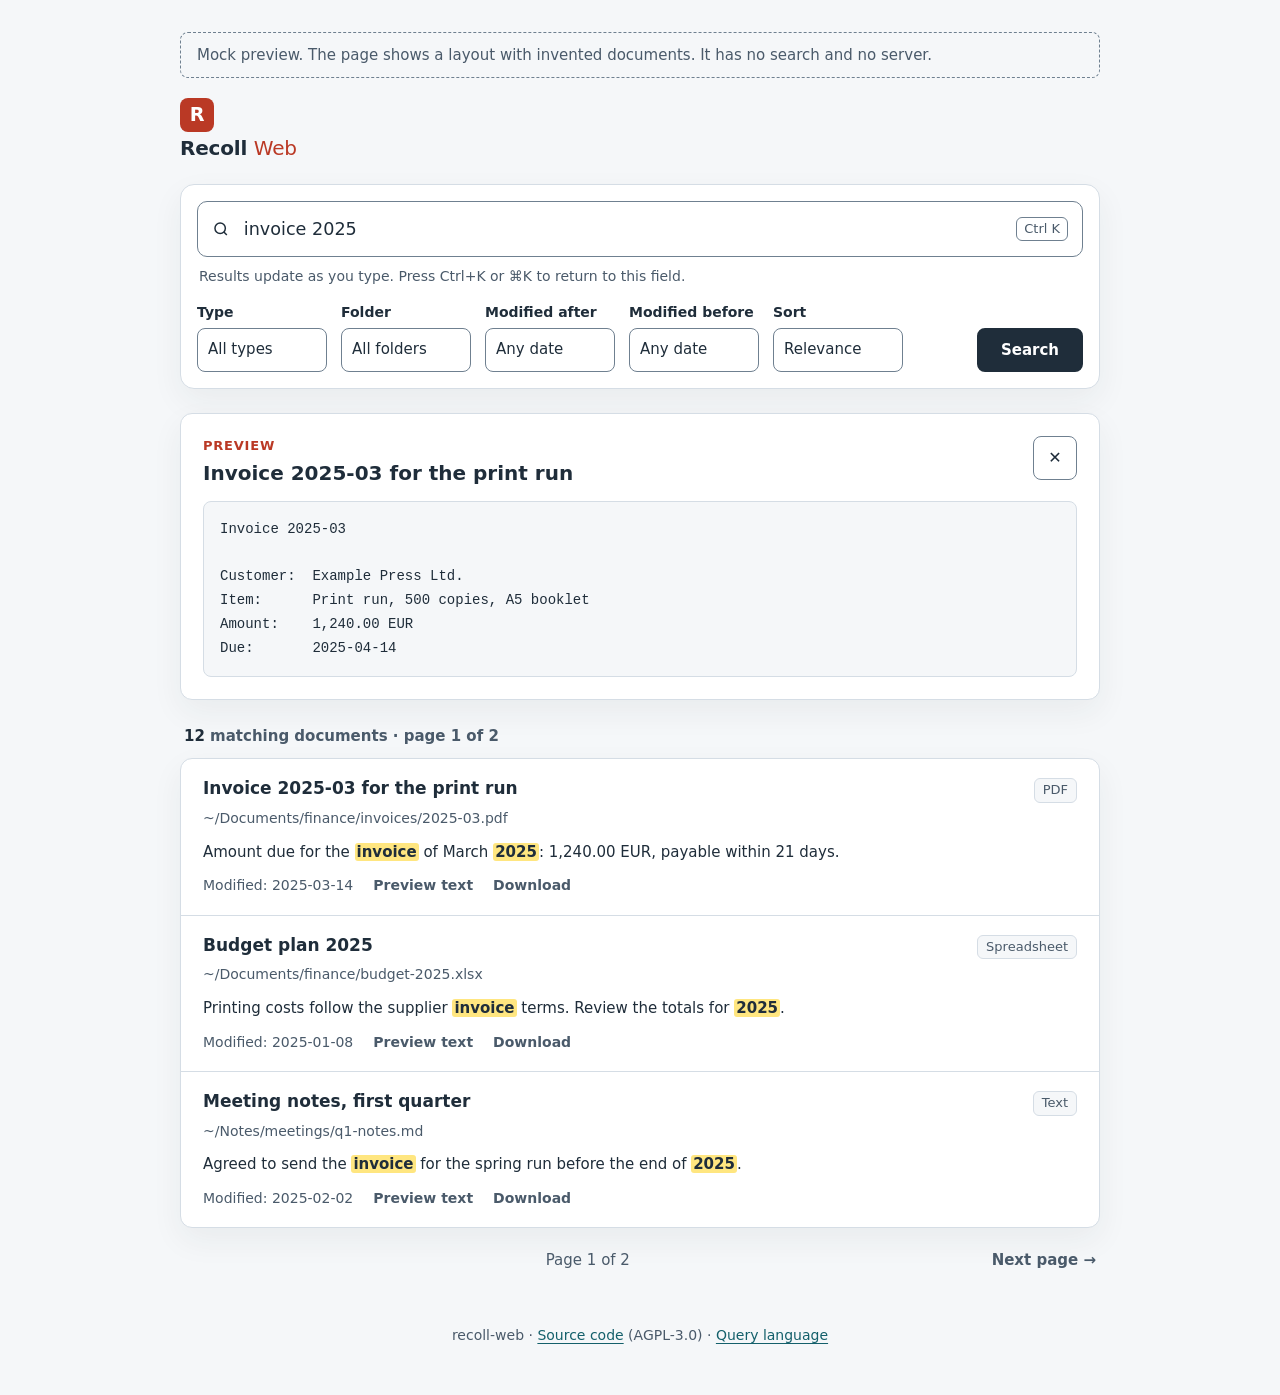
==== docs/index.html @ 52765eed "docs: add a mock preview of the interface for GitHub Pages Co-Authored-By: Claude Haiku 5.5 <noreply" ====
<!doctype html>
<!-- SPDX-License-Identifier: AGPL-3.0-only -->
<html lang="en">
  <head>
    <meta charset="utf-8">
    <meta name="viewport" content="width=device-width, initial-scale=1">
    <meta name="color-scheme" content="light dark">
    <title>Recoll Web · Mock preview</title>
    <style>
      /* The palette and the layout follow src/recoll_web/static/styles.css. */
      :root {
        --bg:#f5f7f9; --panel:#fff; --text:#1f2d3a; --muted:#4a5a6a; --line:#d5dde5; --border:#6f8090;
        --accent:#14606b; --brand:#ba3925; --mark:#ffe680; --mark-text:#1f2d3a; --focus:#14606b;
        --shadow:0 12px 32px rgba(31,45,58,.06);
        --font:"Noto Sans","Open Sans",system-ui,-apple-system,"Segoe UI",Roboto,sans-serif;
        --mono:"Noto Sans Mono",ui-monospace,SFMono-Regular,Menlo,Consolas,monospace;
      }
      @media (prefers-color-scheme: dark) {
        :root {
          --bg:#11181f; --panel:#1a242e; --text:#e8eef3; --muted:#b0bdc9; --line:#33424f; --border:#7d8fa0;
          --accent:#6fd0dc; --brand:#ff8a75; --mark:#5c4a00; --mark-text:#fff6d6; --focus:#6fd0dc; --shadow:none;
        }
        .brand-mark { color:#11181f; }
      }
      * { box-sizing:border-box; }
      body { margin:0; background:var(--bg); color:var(--text); font:1rem/1.6 var(--font); }
      a { color:var(--accent); text-decoration:underline; text-decoration-thickness:1px; text-underline-offset:.2em; }
      :focus-visible { outline:3px solid var(--focus); outline-offset:2px; }
      .shell { width:min(920px, calc(100% - 32px)); margin:32px auto 48px; }
      .banner { margin:0 0 20px; padding:10px 16px; border:1px dashed var(--border); border-radius:8px; color:var(--muted); font-size:.9375rem; }
      .brand { display:flex; gap:10px; align-items:center; margin:0 0 20px; }
      .brand h1 { margin:0; font-size:1.25rem; font-weight:700; letter-spacing:-.01em; }
      .visually-hidden { position:absolute; width:1px; height:1px; overflow:hidden; clip:rect(0 0 0 0); white-space:nowrap; }
      .brand-mark { background:var(--brand); color:#fff; width:34px; height:34px; border-radius:8px; display:grid; place-items:center; font-size:1.2rem; }
      .brand-muted { color:var(--brand); font-weight:400; }
      .search-form { background:var(--panel); border:1px solid var(--line); border-radius:14px; padding:16px; box-shadow:var(--shadow); }
      .search-field { display:flex; gap:12px; align-items:center; border:1px solid var(--border); border-radius:10px; padding:0 14px; min-height:56px; }
      .search-field input { background:transparent; border:0; outline:0; width:100%; min-height:44px; color:var(--text); font:inherit; font-size:1.1rem; }
      .search-field kbd { color:var(--muted); border:1px solid var(--border); border-radius:6px; font:inherit; font-size:.8125rem; padding:1px 7px; white-space:nowrap; }
      .hint { margin:8px 2px 0; font-size:.875rem; color:var(--muted); }
      .controls { display:flex; align-items:end; gap:14px; margin-top:14px; flex-wrap:wrap; }
      .field { display:grid; gap:4px; }
      .field span { font-size:.875rem; font-weight:600; }
      .field div { min-width:130px; min-height:44px; padding:8px 10px; border:1px solid var(--border); border-radius:8px; background:var(--panel); font-size:.9375rem; }
      .button { margin-left:auto; min-height:44px; border:2px solid var(--text); border-radius:8px; background:var(--text); color:var(--panel); padding:8px 22px; font-size:.9375rem; font-weight:700; display:grid; place-items:center; }
      .result-summary { margin:24px 4px 10px; font-size:.9375rem; color:var(--muted); }
      .result-summary strong { color:var(--text); }
      .result-list { padding:0; margin:0; list-style:none; background:var(--panel); border:1px solid var(--line); border-radius:12px; overflow:hidden; box-shadow:var(--shadow); }
      .result { padding:18px 22px; border-bottom:1px solid var(--line); }
      .result:last-child { border-bottom:0; }
      .result-heading { display:flex; justify-content:space-between; gap:12px; align-items:baseline; }
      .result-heading h3 { margin:0; font-size:1.0625rem; line-height:1.4; }
      .filetype { white-space:nowrap; color:var(--muted); font-size:.8125rem; background:var(--bg); border:1px solid var(--line); border-radius:6px; padding:1px 8px; }
      .result-path { color:var(--muted); margin-top:4px; font-size:.875rem; overflow-wrap:anywhere; }
      .snippet { margin:10px 0; font-size:.9375rem; line-height:1.65; }
      mark { background:var(--mark); color:var(--mark-text); border-radius:3px; padding:0 2px; font-weight:600; }
      .result-footer { color:var(--muted); font-size:.875rem; display:flex; flex-wrap:wrap; gap:6px 20px; align-items:center; }
      .text-button { font-weight:600; }
      .pagination { display:flex; justify-content:space-between; align-items:center; gap:20px; padding:20px 4px; color:var(--muted); font-size:.9375rem; }
      .preview-card { margin-top:24px; padding:22px; background:var(--panel); border:1px solid var(--line); border-radius:12px; box-shadow:var(--shadow); }
      .preview-heading { display:flex; justify-content:space-between; align-items:start; gap:12px; }
      .preview-heading h2 { margin:0 0 12px; font-size:1.25rem; overflow-wrap:anywhere; }
      .preview-label { display:block; font-size:.8125rem; font-weight:600; text-transform:uppercase; letter-spacing:.06em; color:var(--brand); }
      .close-button { flex-shrink:0; display:grid; place-items:center; width:44px; height:44px; border:1px solid var(--border); border-radius:8px; background:transparent; color:var(--text); }
      .preview-card pre { font:.875rem/1.7 var(--mono); padding:16px; background:var(--bg); border:1px solid var(--line); border-radius:8px; white-space:pre-wrap; margin:0; }
      .footer { color:var(--muted); font-size:.875rem; margin-top:32px; text-align:center; }
      @media (max-width:560px) {
        .shell { margin-top:20px; }
        .field, .field div { width:100%; }
        .button { width:100%; }
        .search-field kbd { display:none; }
        .result { padding:16px; }
        .result-heading { align-items:start; flex-direction:column; gap:6px; }
      }
    </style>
  </head>
  <body>
    <div class="shell">
      <p class="banner">Mock preview. The page shows a layout with invented documents. It has no search and no server.</p>
      <header class="brand">
        <h1><span class="brand-mark" aria-hidden="true">R</span>Recoll <span class="brand-muted">Web</span></h1>
      </header>
      <main>
        <form class="search-form" role="search" onsubmit="return false">
          <label class="visually-hidden" for="query">Search your files</label>
          <div class="search-field">
            <svg aria-hidden="true" width="20" height="20" viewBox="0 0 24 24" fill="none" stroke="currentColor" stroke-width="2"><circle cx="11" cy="11" r="7"/><path d="m20 20-4-4"/></svg>
            <input id="query" type="search" value="invoice 2025" readonly>
            <kbd aria-hidden="true">Ctrl K</kbd>
          </div>
          <p class="hint">Results update as you type. Press Ctrl+K or ⌘K to return to this field.</p>
          <div class="controls">
            <div class="field"><span>Type</span><div>All types</div></div>
            <div class="field"><span>Folder</span><div>All folders</div></div>
            <div class="field"><span>Modified after</span><div>Any date</div></div>
            <div class="field"><span>Modified before</span><div>Any date</div></div>
            <div class="field"><span>Sort</span><div>Relevance</div></div>
            <div class="button">Search</div>
          </div>
        </form>

        <section class="preview-card" aria-labelledby="preview-title">
          <header class="preview-heading">
            <h2 id="preview-title"><span class="preview-label">Preview</span> Invoice 2025-03 for the print run</h2>
            <span class="close-button" aria-hidden="true">✕</span>
          </header>
          <pre>Invoice 2025-03

Customer:  Example Press Ltd.
Item:      Print run, 500 copies, A5 booklet
Amount:    1,240.00 EUR
Due:       2025-04-14</pre>
        </section>

        <h2 class="result-summary"><strong>12</strong> matching documents <span>· page 1 of 2</span></h2>
        <ul class="result-list">
          <li class="result">
            <div class="result-heading"><h3>Invoice 2025-03 for the print run</h3><span class="filetype">PDF</span></div>
            <div class="result-path">~/Documents/finance/invoices/2025-03.pdf</div>
            <p class="snippet">Amount due for the <mark>invoice</mark> of March <mark>2025</mark>: 1,240.00 EUR, payable within 21 days.</p>
            <div class="result-footer"><span>Modified: 2025-03-14</span><span class="text-button">Preview text</span><span class="text-button">Download</span></div>
          </li>
          <li class="result">
            <div class="result-heading"><h3>Budget plan 2025</h3><span class="filetype">Spreadsheet</span></div>
            <div class="result-path">~/Documents/finance/budget-2025.xlsx</div>
            <p class="snippet">Printing costs follow the supplier <mark>invoice</mark> terms. Review the totals for <mark>2025</mark>.</p>
            <div class="result-footer"><span>Modified: 2025-01-08</span><span class="text-button">Preview text</span><span class="text-button">Download</span></div>
          </li>
          <li class="result">
            <div class="result-heading"><h3>Meeting notes, first quarter</h3><span class="filetype">Text</span></div>
            <div class="result-path">~/Notes/meetings/q1-notes.md</div>
            <p class="snippet">Agreed to send the <mark>invoice</mark> for the spring run before the end of <mark>2025</mark>.</p>
            <div class="result-footer"><span>Modified: 2025-02-02</span><span class="text-button">Preview text</span><span class="text-button">Download</span></div>
          </li>
        </ul>

        <nav class="pagination" aria-label="Result pages">
          <span></span>
          <span>Page 1 of 2</span>
          <span class="text-button">Next page →</span>
        </nav>
      </main>
      <footer class="footer">
        recoll-web · <a href="https://github.com/maehr/recoll-web">Source code</a> (AGPL-3.0) ·
        <a href="https://www.recoll.org/usermanual/webhelp/docs/RCL.SEARCH.LANG.html">Query language</a>
      </footer>
    </div>
  </body>
</html>
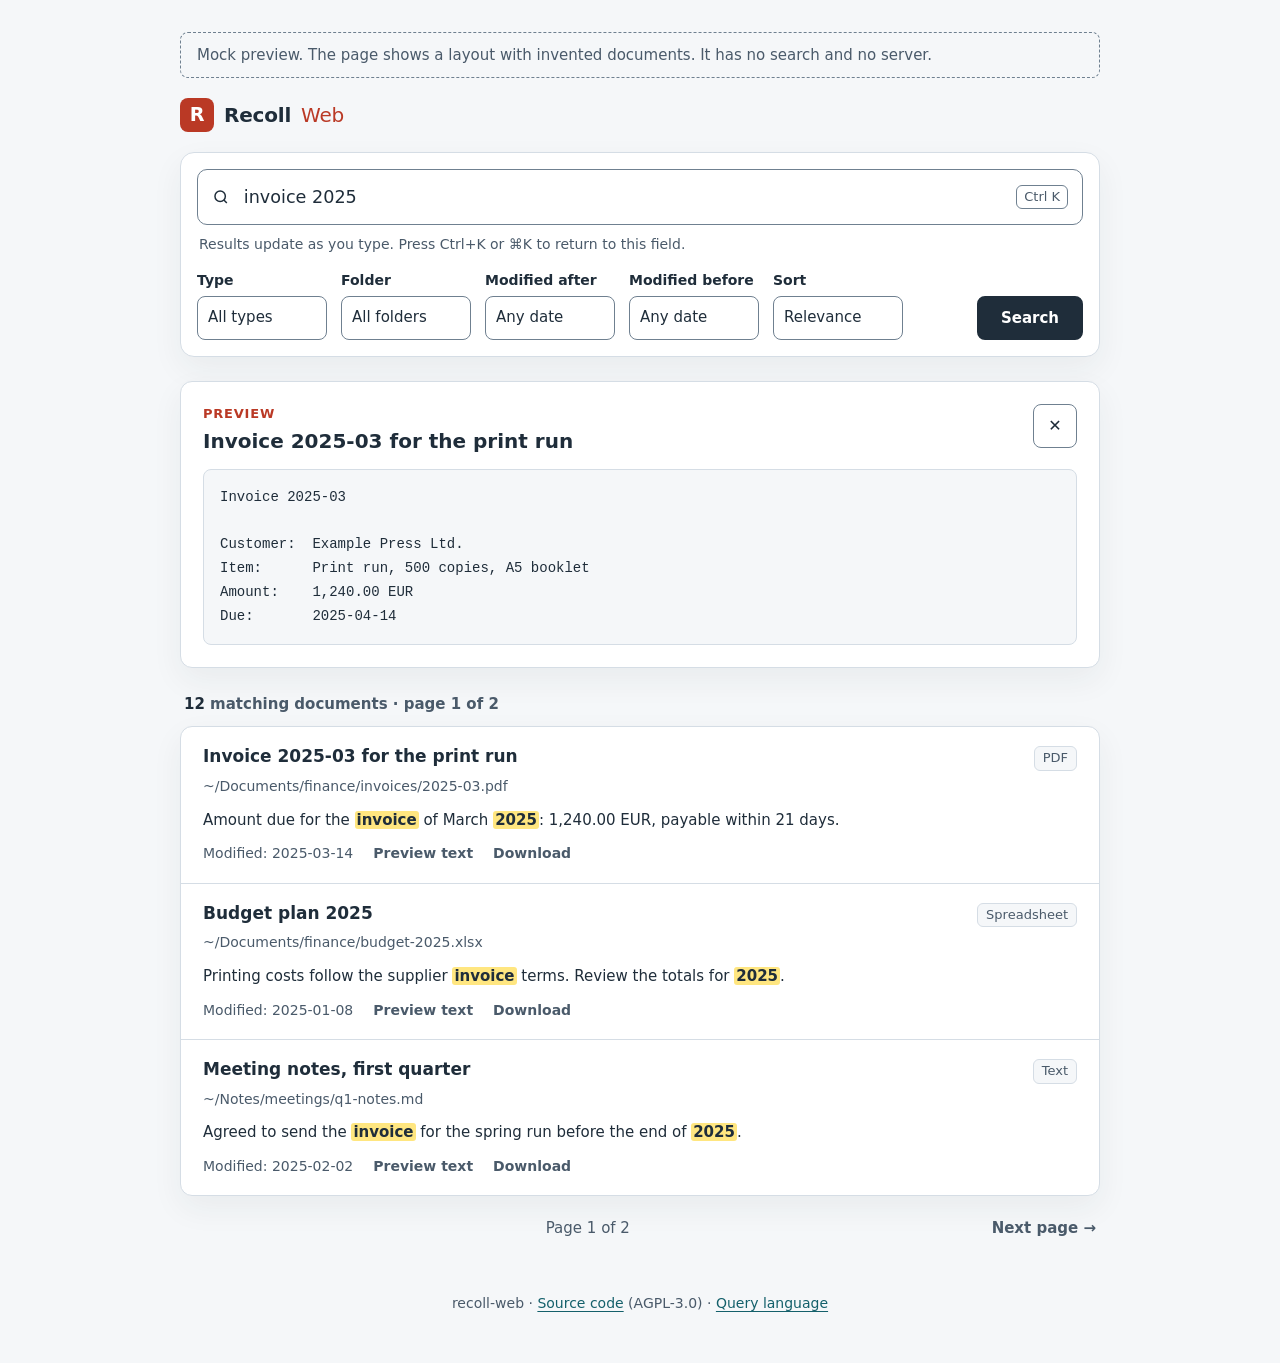
==== commit c3ac7bf1: "docs: align the brand line of the mock preview Co-Authored-By: Claude Haiku 5.5 <noreply@anthropic.c" ====
--- a/docs/index.html
+++ b/docs/index.html
@@ -29,7 +29,7 @@
       .shell { width:min(920px, calc(100% - 32px)); margin:32px auto 48px; }
       .banner { margin:0 0 20px; padding:10px 16px; border:1px dashed var(--border); border-radius:8px; color:var(--muted); font-size:.9375rem; }
       .brand { display:flex; gap:10px; align-items:center; margin:0 0 20px; }
-      .brand h1 { margin:0; font-size:1.25rem; font-weight:700; letter-spacing:-.01em; }
+      .brand h1 { display:flex; gap:10px; align-items:center; margin:0; font-size:1.25rem; font-weight:700; letter-spacing:-.01em; }
       .visually-hidden { position:absolute; width:1px; height:1px; overflow:hidden; clip:rect(0 0 0 0); white-space:nowrap; }
       .brand-mark { background:var(--brand); color:#fff; width:34px; height:34px; border-radius:8px; display:grid; place-items:center; font-size:1.2rem; }
       .brand-muted { color:var(--brand); font-weight:400; }
